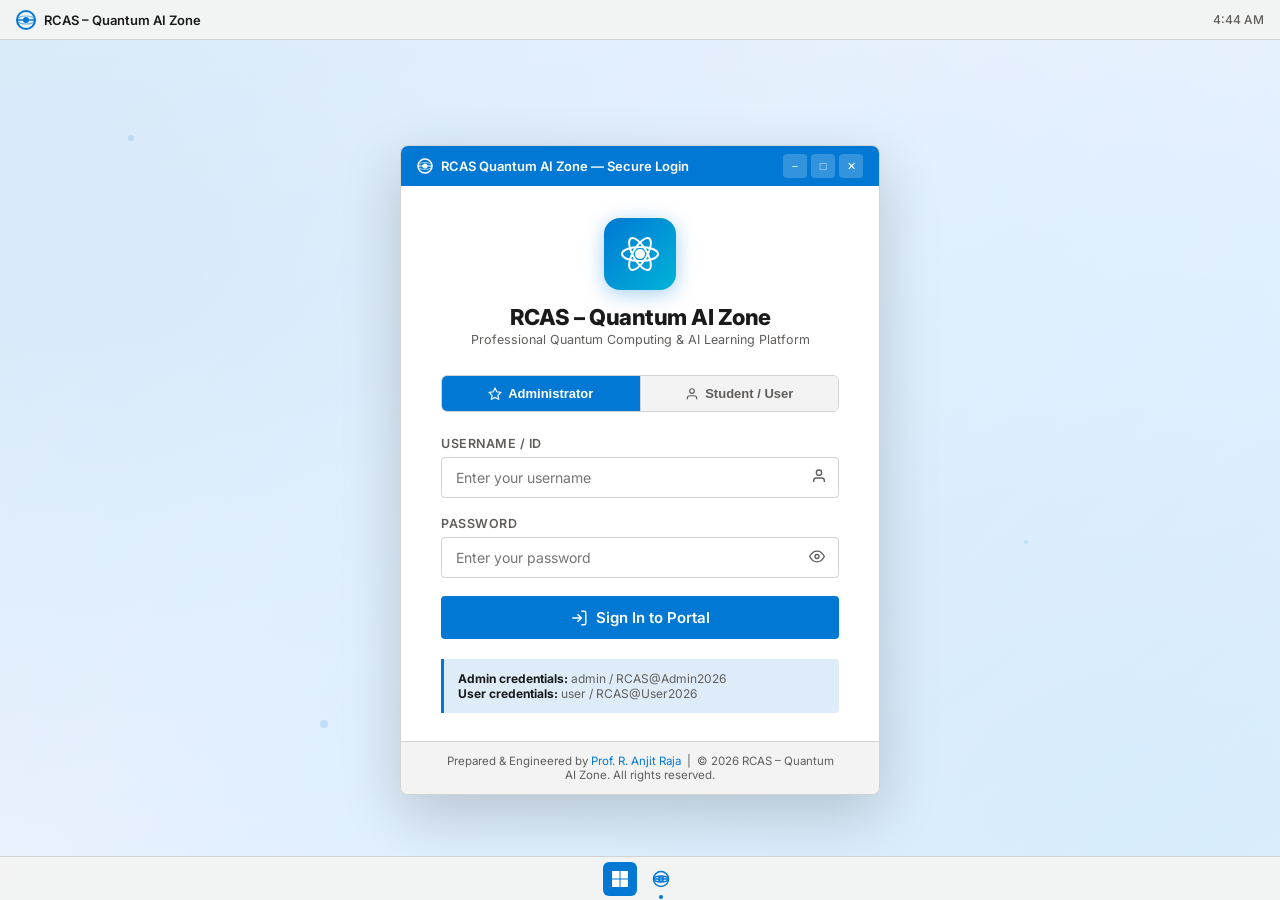
==== index.html @ b9ecfe17 "Initial commit of RCAS Quantum Portal" ====
<!DOCTYPE html>
<html lang="en">
<head>
  <meta charset="UTF-8"/>
  <meta name="viewport" content="width=device-width, initial-scale=1.0"/>
  <title>RCAS – Quantum AI Zone | Login</title>
  <meta name="description" content="RCAS Quantum AI Zone – Professional Quantum Computing & AI Teaching Platform by Prof. R. Anjit Raja"/>
  <link rel="preconnect" href="https://fonts.googleapis.com"/>
  <link href="https://fonts.googleapis.com/css2?family=Segoe+UI:wght@300;400;600;700&family=Inter:wght@300;400;500;600;700;800&display=swap" rel="stylesheet"/>
  <style>
    *, *::before, *::after { box-sizing: border-box; margin: 0; padding: 0; }

    :root {
      --win-blue: #0078d4;
      --win-blue-dark: #005a9e;
      --win-blue-light: #deecf9;
      --win-accent: #00b4d8;
      --win-bg: #f3f3f3;
      --win-white: #ffffff;
      --win-border: #d1d1d1;
      --win-text: #1a1a1a;
      --win-text-muted: #605e5c;
      --win-success: #107c10;
      --win-error: #d13438;
      --win-shadow: 0 8px 32px rgba(0,0,0,0.12);
      --win-shadow-lg: 0 20px 60px rgba(0,0,0,0.18);
      --quantum-glow: rgba(0,120,212,0.3);
    }

    html, body {
      height: 100%;
      font-family: 'Inter', 'Segoe UI', sans-serif;
      background: var(--win-bg);
      overflow: hidden;
    }

    /* ── Animated Background ── */
    .bg-canvas {
      position: fixed; inset: 0; z-index: 0;
      background: linear-gradient(135deg, #e8f1fb 0%, #f0f6ff 40%, #e4f0ff 100%);
      overflow: hidden;
    }
    .bg-canvas::before {
      content: '';
      position: absolute; inset: -50%;
      background: radial-gradient(ellipse at 30% 40%, rgba(0,120,212,0.08) 0%, transparent 60%),
                  radial-gradient(ellipse at 70% 70%, rgba(0,180,216,0.06) 0%, transparent 50%);
      animation: bgFloat 12s ease-in-out infinite alternate;
    }
    @keyframes bgFloat {
      0% { transform: translate(0,0) rotate(0deg); }
      100% { transform: translate(20px,15px) rotate(3deg); }
    }

    /* Quantum particle dots */
    .particle { position: absolute; border-radius: 50%; opacity: 0.15; animation: particleFloat linear infinite; }
    .particle:nth-child(1) { width:6px;height:6px;background:#0078d4;top:15%;left:10%;animation-duration:8s; }
    .particle:nth-child(2) { width:4px;height:4px;background:#00b4d8;top:60%;left:80%;animation-duration:11s;animation-delay:2s; }
    .particle:nth-child(3) { width:8px;height:8px;background:#0078d4;top:80%;left:25%;animation-duration:9s;animation-delay:1s; }
    .particle:nth-child(4) { width:5px;height:5px;background:#00b4d8;top:30%;left:65%;animation-duration:13s;animation-delay:3s; }
    .particle:nth-child(5) { width:7px;height:7px;background:#0078d4;top:50%;left:45%;animation-duration:10s;animation-delay:0.5s; }
    @keyframes particleFloat {
      0% { transform: translateY(0) scale(1); opacity:0.15; }
      50% { opacity:0.3; }
      100% { transform: translateY(-120px) scale(1.3); opacity:0; }
    }

    /* ── Windows-style taskbar at top ── */
    .taskbar {
      position: fixed; top: 0; left: 0; right: 0; height: 40px; z-index: 100;
      background: rgba(243,243,243,0.96);
      backdrop-filter: blur(20px);
      border-bottom: 1px solid var(--win-border);
      display: flex; align-items: center; padding: 0 16px;
      gap: 12px;
    }
    .taskbar-logo {
      display: flex; align-items: center; gap: 8px;
      font-size: 13px; font-weight: 600; color: var(--win-text);
    }
    .taskbar-logo svg { flex-shrink: 0; }
    .taskbar-time {
      margin-left: auto; font-size: 12px; color: var(--win-text-muted); font-weight: 500;
    }

    /* ── Main Wrapper ── */
    .login-wrapper {
      position: relative; z-index: 10;
      min-height: 100vh; display: flex; align-items: center; justify-content: center;
      padding: 60px 20px 20px;
    }

    /* ── Login Card (Windows-style window) ── */
    .login-card {
      width: 100%; max-width: 480px;
      background: var(--win-white);
      border: 1px solid var(--win-border);
      border-radius: 8px;
      box-shadow: var(--win-shadow-lg);
      overflow: hidden;
      animation: slideUp 0.5s cubic-bezier(0.34,1.56,0.64,1) both;
    }
    @keyframes slideUp {
      from { opacity:0; transform: translateY(30px) scale(0.97); }
      to   { opacity:1; transform: translateY(0) scale(1); }
    }

    /* Windows title bar */
    .win-titlebar {
      background: var(--win-blue);
      padding: 8px 16px;
      display: flex; align-items: center; gap: 10px;
    }
    .win-titlebar-title {
      font-size: 13px; font-weight: 600; color: #fff; flex: 1;
      display: flex; align-items: center; gap: 8px;
    }
    .win-controls { display: flex; gap: 4px; }
    .win-btn {
      width: 24px; height: 24px; border-radius: 4px; border: none;
      cursor: pointer; display: flex; align-items: center; justify-content: center;
      font-size: 11px; color: #fff; background: rgba(255,255,255,0.2);
      transition: background 0.15s;
    }
    .win-btn:hover { background: rgba(255,255,255,0.35); }
    .win-btn.close:hover { background: #c42b1c; }

    /* Card body */
    .card-body {
      padding: 32px 40px 28px;
    }

    .brand-header { text-align: center; margin-bottom: 28px; }
    .brand-logo {
      width: 72px; height: 72px; margin: 0 auto 14px;
      background: linear-gradient(135deg, #0078d4, #00b4d8);
      border-radius: 16px;
      display: flex; align-items: center; justify-content: center;
      box-shadow: 0 4px 20px rgba(0,120,212,0.35);
      animation: logoPulse 3s ease-in-out infinite;
    }
    @keyframes logoPulse {
      0%,100% { box-shadow: 0 4px 20px rgba(0,120,212,0.35); }
      50% { box-shadow: 0 4px 32px rgba(0,120,212,0.6); }
    }
    .brand-name { font-size: 22px; font-weight: 800; color: var(--win-text); letter-spacing: -0.5px; }
    .brand-sub { font-size: 12.5px; color: var(--win-text-muted); margin-top: 2px; }

    /* Role Tabs */
    .role-tabs {
      display: flex; gap: 0; margin-bottom: 24px;
      border: 1px solid var(--win-border); border-radius: 6px; overflow: hidden;
    }
    .role-tab {
      flex: 1; padding: 10px; text-align: center; cursor: pointer;
      font-size: 13px; font-weight: 600; color: var(--win-text-muted);
      background: var(--win-bg); border: none; transition: all 0.2s;
      display: flex; align-items: center; justify-content: center; gap: 6px;
    }
    .role-tab.active {
      background: var(--win-blue); color: #fff;
    }
    .role-tab:first-child { border-right: 1px solid var(--win-border); }

    /* Form */
    .form-group { margin-bottom: 18px; }
    .form-label { display: block; font-size: 12.5px; font-weight: 600; color: var(--win-text-muted); margin-bottom: 6px; text-transform: uppercase; letter-spacing: 0.5px; }
    .input-wrap { position: relative; }
    .form-input {
      width: 100%; padding: 11px 40px 11px 14px;
      border: 1px solid var(--win-border); border-radius: 4px;
      font-size: 14px; font-family: inherit; color: var(--win-text);
      background: var(--win-white);
      outline: none; transition: border-color 0.2s, box-shadow 0.2s;
    }
    .form-input:focus {
      border-color: var(--win-blue);
      box-shadow: 0 0 0 3px rgba(0,120,212,0.15);
    }
    .input-icon {
      position: absolute; right: 12px; top: 50%; transform: translateY(-50%);
      color: var(--win-text-muted);
    }
    .toggle-pw {
      position: absolute; right: 12px; top: 50%; transform: translateY(-50%);
      background: none; border: none; cursor: pointer; color: var(--win-text-muted);
      padding: 2px; transition: color 0.2s;
    }
    .toggle-pw:hover { color: var(--win-blue); }

    .error-msg {
      background: #fde8e9; border: 1px solid #f1707a; border-radius: 4px;
      padding: 10px 14px; font-size: 13px; color: var(--win-error);
      margin-bottom: 16px; display: none; align-items: center; gap: 8px;
    }
    .error-msg.show { display: flex; }

    .login-btn {
      width: 100%; padding: 12px;
      background: var(--win-blue); color: #fff;
      border: none; border-radius: 4px; cursor: pointer;
      font-size: 15px; font-weight: 600; font-family: inherit;
      transition: background 0.2s, transform 0.1s;
      display: flex; align-items: center; justify-content: center; gap: 8px;
    }
    .login-btn:hover { background: var(--win-blue-dark); }
    .login-btn:active { transform: scale(0.99); }
    .login-btn.loading { opacity: 0.7; pointer-events: none; }

    .creds-hint {
      margin-top: 20px; padding: 12px 14px;
      background: var(--win-blue-light); border-left: 3px solid var(--win-blue);
      border-radius: 0 4px 4px 0; font-size: 12px; color: var(--win-text-muted);
    }
    .creds-hint strong { color: var(--win-text); }

    /* Footer inside card */
    .card-footer {
      background: var(--win-bg); border-top: 1px solid var(--win-border);
      padding: 12px 40px; text-align: center;
      font-size: 11.5px; color: var(--win-text-muted);
    }
    .card-footer a { color: var(--win-blue); text-decoration: none; }
    .card-footer a:hover { text-decoration: underline; }

    /* ── OS Taskbar bottom ── */
    .os-taskbar {
      position: fixed; bottom: 0; left: 0; right: 0; height: 44px;
      background: rgba(243,243,243,0.96); backdrop-filter: blur(20px);
      border-top: 1px solid var(--win-border);
      display: flex; align-items: center; justify-content: center; gap: 8px;
      z-index: 100;
    }
    .os-icon {
      width: 32px; height: 32px; border-radius: 6px;
      display: flex; align-items: center; justify-content: center;
      cursor: pointer; transition: background 0.15s; position: relative;
    }
    .os-icon:hover { background: rgba(0,0,0,0.07); }
    .os-icon.active::after {
      content: ''; position: absolute; bottom: -4px; left: 50%;
      transform: translateX(-50%); width: 4px; height: 4px;
      background: var(--win-blue); border-radius: 50%;
    }
    .start-btn {
      background: var(--win-blue); border-radius: 6px;
      width: 34px; height: 34px; display: flex; align-items: center; justify-content: center;
      cursor: pointer; transition: background 0.2s;
    }
    .start-btn:hover { background: var(--win-blue-dark); }
  </style>
</head>
<body>

<!-- Background -->
<div class="bg-canvas">
  <div class="particle"></div>
  <div class="particle"></div>
  <div class="particle"></div>
  <div class="particle"></div>
  <div class="particle"></div>
</div>

<!-- Top Taskbar -->
<div class="taskbar">
  <div class="taskbar-logo">
    <svg width="20" height="20" viewBox="0 0 20 20" fill="none">
      <circle cx="10" cy="10" r="9" stroke="#0078d4" stroke-width="2"/>
      <circle cx="10" cy="10" r="3" fill="#0078d4"/>
      <line x1="1" y1="10" x2="19" y2="10" stroke="#0078d4" stroke-width="1.5"/>
      <ellipse cx="10" cy="10" rx="9" ry="4" stroke="#0078d4" stroke-width="1.2" opacity="0.5"/>
    </svg>
    RCAS – Quantum AI Zone
  </div>
  <div class="taskbar-time" id="topClock">11:51 AM</div>
</div>

<!-- Login -->
<div class="login-wrapper">
  <div class="login-card">

    <!-- Windows title bar -->
    <div class="win-titlebar">
      <div class="win-titlebar-title">
        <svg width="16" height="16" viewBox="0 0 16 16" fill="none">
          <circle cx="8" cy="8" r="7" stroke="white" stroke-width="1.5"/>
          <circle cx="8" cy="8" r="2.5" fill="white"/>
          <line x1="1" y1="8" x2="15" y2="8" stroke="white" stroke-width="1.2"/>
          <ellipse cx="8" cy="8" rx="7" ry="3.5" stroke="white" stroke-width="1" opacity="0.6"/>
        </svg>
        RCAS Quantum AI Zone — Secure Login
      </div>
      <div class="win-controls">
        <button class="win-btn">&#8722;</button>
        <button class="win-btn">&#9633;</button>
        <button class="win-btn close">&#10005;</button>
      </div>
    </div>

    <!-- Card body -->
    <div class="card-body">
      <div class="brand-header">
        <div class="brand-logo">
          <!-- Quantum Atom SVG -->
          <svg width="40" height="40" viewBox="0 0 40 40" fill="none">
            <circle cx="20" cy="20" r="5" fill="white"/>
            <ellipse cx="20" cy="20" rx="18" ry="7" stroke="white" stroke-width="2" fill="none"/>
            <ellipse cx="20" cy="20" rx="18" ry="7" stroke="white" stroke-width="2" fill="none" transform="rotate(60 20 20)"/>
            <ellipse cx="20" cy="20" rx="18" ry="7" stroke="white" stroke-width="2" fill="none" transform="rotate(120 20 20)"/>
          </svg>
        </div>
        <div class="brand-name">RCAS – Quantum AI Zone</div>
        <div class="brand-sub">Professional Quantum Computing &amp; AI Learning Platform</div>
      </div>

      <!-- Role Tabs -->
      <div class="role-tabs" id="roleTabs">
        <button class="role-tab active" onclick="selectRole('admin')" id="tab-admin">
          <svg width="14" height="14" viewBox="0 0 24 24" fill="none" stroke="currentColor" stroke-width="2"><path d="M12 2l3.09 6.26L22 9.27l-5 4.87 1.18 6.88L12 17.77l-6.18 3.25L7 14.14 2 9.27l6.91-1.01z"/></svg>
          Administrator
        </button>
        <button class="role-tab" onclick="selectRole('user')" id="tab-user">
          <svg width="14" height="14" viewBox="0 0 24 24" fill="none" stroke="currentColor" stroke-width="2"><path d="M20 21v-2a4 4 0 0 0-4-4H8a4 4 0 0 0-4 4v2"/><circle cx="12" cy="7" r="4"/></svg>
          Student / User
        </button>
      </div>

      <!-- Error -->
      <div class="error-msg" id="errorMsg">
        <svg width="16" height="16" viewBox="0 0 24 24" fill="none" stroke="currentColor" stroke-width="2"><circle cx="12" cy="12" r="10"/><line x1="12" y1="8" x2="12" y2="12"/><line x1="12" y1="16" x2="12.01" y2="16"/></svg>
        <span id="errorText">Invalid credentials. Please try again.</span>
      </div>

      <!-- Form -->
      <form id="loginForm" onsubmit="doLogin(event)">
        <div class="form-group">
          <label class="form-label">Username / ID</label>
          <div class="input-wrap">
            <input class="form-input" id="username" type="text" placeholder="Enter your username" autocomplete="username" required/>
            <span class="input-icon">
              <svg width="16" height="16" viewBox="0 0 24 24" fill="none" stroke="currentColor" stroke-width="2"><path d="M20 21v-2a4 4 0 0 0-4-4H8a4 4 0 0 0-4 4v2"/><circle cx="12" cy="7" r="4"/></svg>
            </span>
          </div>
        </div>
        <div class="form-group">
          <label class="form-label">Password</label>
          <div class="input-wrap">
            <input class="form-input" id="password" type="password" placeholder="Enter your password" autocomplete="current-password" required/>
            <button type="button" class="toggle-pw" onclick="togglePw()" title="Show/Hide password">
              <svg width="16" height="16" viewBox="0 0 24 24" fill="none" stroke="currentColor" stroke-width="2" id="eyeIcon"><path d="M1 12s4-8 11-8 11 8 11 8-4 8-11 8-11-8-11-8z"/><circle cx="12" cy="12" r="3"/></svg>
            </button>
          </div>
        </div>

        <button type="submit" class="login-btn" id="loginBtn">
          <svg width="18" height="18" viewBox="0 0 24 24" fill="none" stroke="currentColor" stroke-width="2"><path d="M15 3h4a2 2 0 0 1 2 2v14a2 2 0 0 1-2 2h-4"/><polyline points="10 17 15 12 10 7"/><line x1="15" y1="12" x2="3" y2="12"/></svg>
          <span id="btnText">Sign In to Portal</span>
        </button>
      </form>

      <div class="creds-hint" id="credsHint">
        <strong>Admin credentials:</strong> admin / RCAS@Admin2026<br/>
        <strong>User credentials:</strong> user / RCAS@User2026
      </div>
    </div>

    <div class="card-footer">
      Prepared &amp; Engineered by <a href="https://www.linkedin.com/in/profanjitraja/" target="_blank">Prof. R. Anjit Raja</a> &nbsp;|&nbsp; &copy; 2026 RCAS – Quantum AI Zone. All rights reserved.
    </div>
  </div>
</div>

<!-- OS Taskbar Bottom -->
<div class="os-taskbar">
  <div class="start-btn">
    <svg width="18" height="18" viewBox="0 0 18 18" fill="none">
      <rect x="1" y="1" width="7.5" height="7.5" fill="white"/>
      <rect x="9.5" y="1" width="7.5" height="7.5" fill="white"/>
      <rect x="1" y="9.5" width="7.5" height="7.5" fill="white"/>
      <rect x="9.5" y="9.5" width="7.5" height="7.5" fill="white"/>
    </svg>
  </div>
  <div class="os-icon active">
    <svg width="18" height="18" viewBox="0 0 24 24" fill="none" stroke="#0078d4" stroke-width="2"><circle cx="12" cy="12" r="10"/><circle cx="12" cy="12" r="3"/><line x1="2" y1="12" x2="22" y2="12"/><ellipse cx="12" cy="12" rx="10" ry="4"/></svg>
  </div>
</div>

<script>
  let currentRole = 'admin';

  function selectRole(role) {
    currentRole = role;
    document.querySelectorAll('.role-tab').forEach(t => t.classList.remove('active'));
    document.getElementById('tab-' + role).classList.add('active');
    document.getElementById('errorMsg').classList.remove('show');
  }

  function togglePw() {
    const pw = document.getElementById('password');
    pw.type = pw.type === 'password' ? 'text' : 'password';
  }

  const CREDENTIALS = {
    admin: { username: 'admin', password: 'RCAS@Admin2026' },
    user:  { username: 'user',  password: 'RCAS@User2026' }
  };

  function doLogin(e) {
    e.preventDefault();
    const btn = document.getElementById('loginBtn');
    const btnText = document.getElementById('btnText');
    btn.classList.add('loading');
    btnText.textContent = 'Authenticating…';

    setTimeout(() => {
      const user = document.getElementById('username').value.trim();
      const pass = document.getElementById('password').value;
      const cred = CREDENTIALS[currentRole];

      if (user === cred.username && pass === cred.password) {
        btnText.textContent = '✓ Access Granted! Loading Portal…';
        sessionStorage.setItem('rcasRole', currentRole);
        sessionStorage.setItem('rcasUser', user);
        setTimeout(() => { window.location.href = 'portal.html'; }, 900);
      } else {
        btn.classList.remove('loading');
        btnText.textContent = 'Sign In to Portal';
        const err = document.getElementById('errorMsg');
        document.getElementById('errorText').textContent = 'Invalid credentials. Please check username & password.';
        err.classList.add('show');
        document.getElementById('password').value = '';
      }
    }, 1200);
  }

  // Clock
  function updateClock() {
    const now = new Date();
    let h = now.getHours(), m = now.getMinutes();
    const ampm = h >= 12 ? 'PM' : 'AM';
    h = h % 12 || 12;
    document.getElementById('topClock').textContent =
      h + ':' + String(m).padStart(2,'0') + ' ' + ampm;
  }
  updateClock(); setInterval(updateClock, 30000);
</script>
</body>
</html>
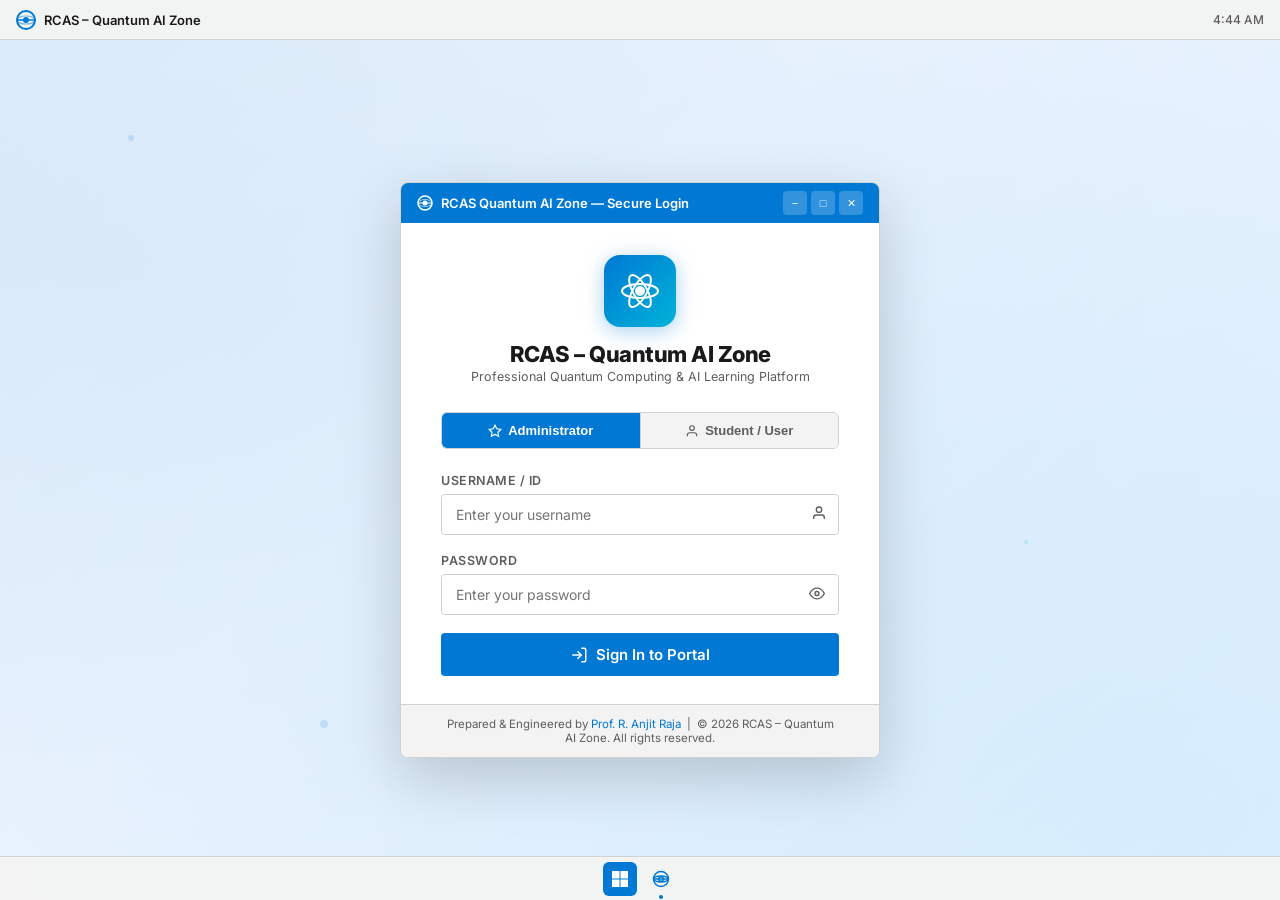
==== commit 37b47816: "v1.0" ====
--- a/index.html
+++ b/index.html
@@ -207,12 +207,7 @@
     .login-btn:active { transform: scale(0.99); }
     .login-btn.loading { opacity: 0.7; pointer-events: none; }
 
-    .creds-hint {
-      margin-top: 20px; padding: 12px 14px;
-      background: var(--win-blue-light); border-left: 3px solid var(--win-blue);
-      border-radius: 0 4px 4px 0; font-size: 12px; color: var(--win-text-muted);
-    }
-    .creds-hint strong { color: var(--win-text); }
+
 
     /* Footer inside card */
     .card-footer {
@@ -358,10 +353,7 @@
         </button>
       </form>
 
-      <div class="creds-hint" id="credsHint">
-        <strong>Admin credentials:</strong> admin / RCAS@Admin2026<br/>
-        <strong>User credentials:</strong> user / RCAS@User2026
-      </div>
+
     </div>
 
     <div class="card-footer">
